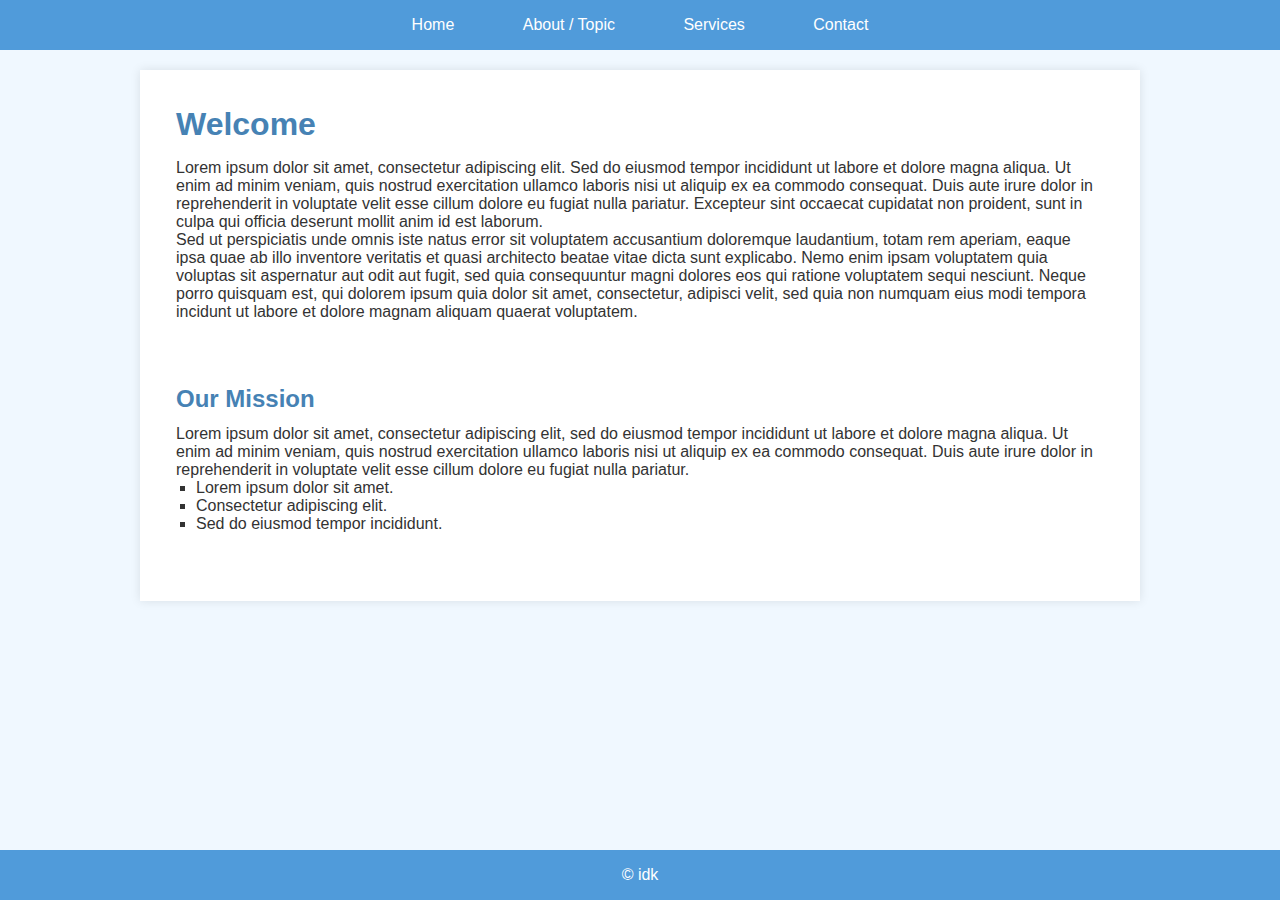
==== index.html @ 55cc7b27 "modified website" ====
<!DOCTYPE html>
<html lang="en">
<head>
    <meta charset="UTF-8">
    <meta name="viewport" content="width=device-width, initial-scale=1.0">
    <title>My Simple Homepage</title>
    <link rel="stylesheet" href="tempstyles.css">
</head>
<body>

    <header>
        <nav>
            <ul>
                <li class="link"><a href="index.html">Home</a></li>
                <li class="link"><a href="">About / Topic</a></li>
                <li class="link"><a href="">Services</a></li>
                <li class="link"><a href="">Contact</a></li>
            </ul>
        </nav>
    </header>
    
    <main class="homepage_container">
        <section class="content">
            <h1>Welcome</h1>
            <p>Lorem ipsum dolor sit amet, consectetur adipiscing elit. Sed do eiusmod tempor incididunt ut labore et dolore magna aliqua. Ut enim ad minim veniam, quis nostrud exercitation ullamco laboris nisi ut aliquip ex ea commodo consequat. Duis aute irure dolor in reprehenderit in voluptate velit esse cillum dolore eu fugiat nulla pariatur. Excepteur sint occaecat cupidatat non proident, sunt in culpa qui officia deserunt mollit anim id est laborum.</p>
            <p>Sed ut perspiciatis unde omnis iste natus error sit voluptatem accusantium doloremque laudantium, totam rem aperiam, eaque ipsa quae ab illo inventore veritatis et quasi architecto beatae vitae dicta sunt explicabo. Nemo enim ipsam voluptatem quia voluptas sit aspernatur aut odit aut fugit, sed quia consequuntur magni dolores eos qui ratione voluptatem sequi nesciunt. Neque porro quisquam est, qui dolorem ipsum quia dolor sit amet, consectetur, adipisci velit, sed quia non numquam eius modi tempora incidunt ut labore et dolore magnam aliquam quaerat voluptatem.</p>
        </section>

        <section class="content">
            <h2>Our Mission</h2>
            <p>Lorem ipsum dolor sit amet, consectetur adipiscing elit, sed do eiusmod tempor incididunt ut labore et dolore magna aliqua. Ut enim ad minim veniam, quis nostrud exercitation ullamco laboris nisi ut aliquip ex ea commodo consequat. Duis aute irure dolor in reprehenderit in voluptate velit esse cillum dolore eu fugiat nulla pariatur.</p>
            <ul>
                <li>Lorem ipsum dolor sit amet.</li>
                <li>Consectetur adipiscing elit.</li>
                <li>Sed do eiusmod tempor incididunt.</li>
            </ul>
            </section>
    </main>

    <footer>
        <p>&copy; idk</p>
    </footer>

</body>
</html>
---- tempstyles.css ----
* {
    margin: 0%;


}

body {
    font-family: sans-serif;
    margin: 0;
    padding: 0;
    background-color: #f0f8ff; /* Light blue/AliceBlue */
    color: #333; /* Dark gray text */
}

header {
    background-color: #509bda;
    color: white;
    padding: 1em 0;
}

nav ul {
    list-style: none;
    padding: 0;
    margin: 0;
    text-align: center;
}

nav ul li {
    display: inline;
    margin: 0 1em;
}

nav a {
    color: white;
    text-decoration: none;
    padding: 0.5em 1em;
    border-radius: 5px;
    transition: background-color 0.3s ease;
}

nav a:hover {
    background-color: #5f9ea0; /* CadetBlue */
}

.homepage_container {
    max-width: 960px;
    margin: 20px auto;
    padding: 20px;
    background-color: white;
    box-shadow: 0 0 10px rgba(0, 0, 0, 0.1);
}

.content {
    margin-bottom: 2em;
    padding: 1em;
}

.content h1, .content h2 {
    color: #4682b4; /* SteelBlue */
    margin-bottom: 0.5em;
}

.content ul {
    list-style-type: square;
    padding-left: 20px;
}

footer {
    background-color: #509bda;
    color: white;
    text-align: center;
    padding: 1em 0;
    position: fixed;
    bottom: 0;
    width: 100%;
}
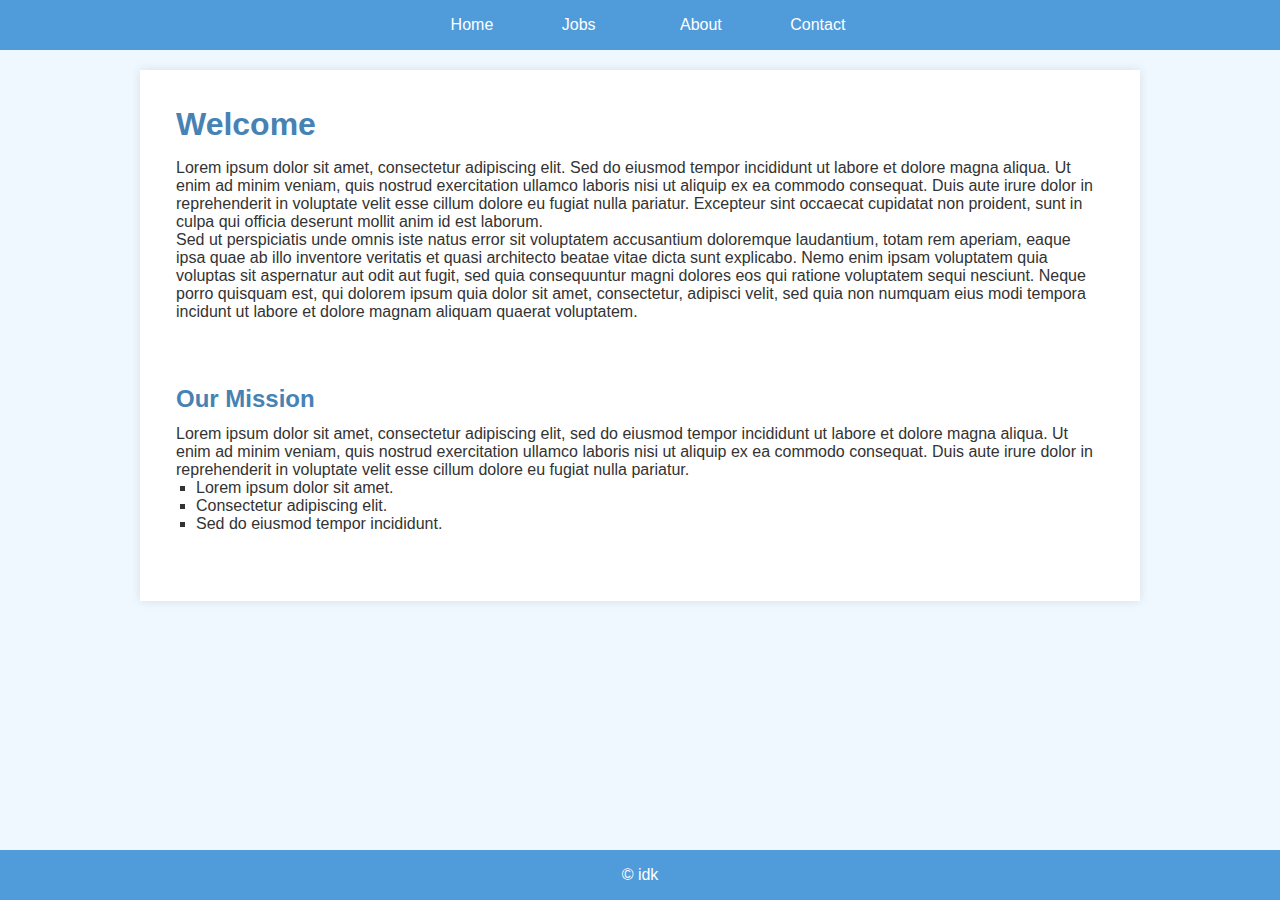
==== commit f526c26e: "Modified header" ====
--- a/index.html
+++ b/index.html
@@ -12,9 +12,9 @@
         <nav>
             <ul>
                 <li class="link"><a href="index.html">Home</a></li>
-                <li class="link"><a href="">About / Topic</a></li>
-                <li class="link"><a href="">Services</a></li>
-                <li class="link"><a href="">Contact</a></li>
+                <li class="link"><a href="jobs.html">Jobs</a></li>
+                <li class="link"><a href="about.html"></a>About</li>
+                <li class="link"><a href="contact.html"></a>Contact</li>
             </ul>
         </nav>
     </header>
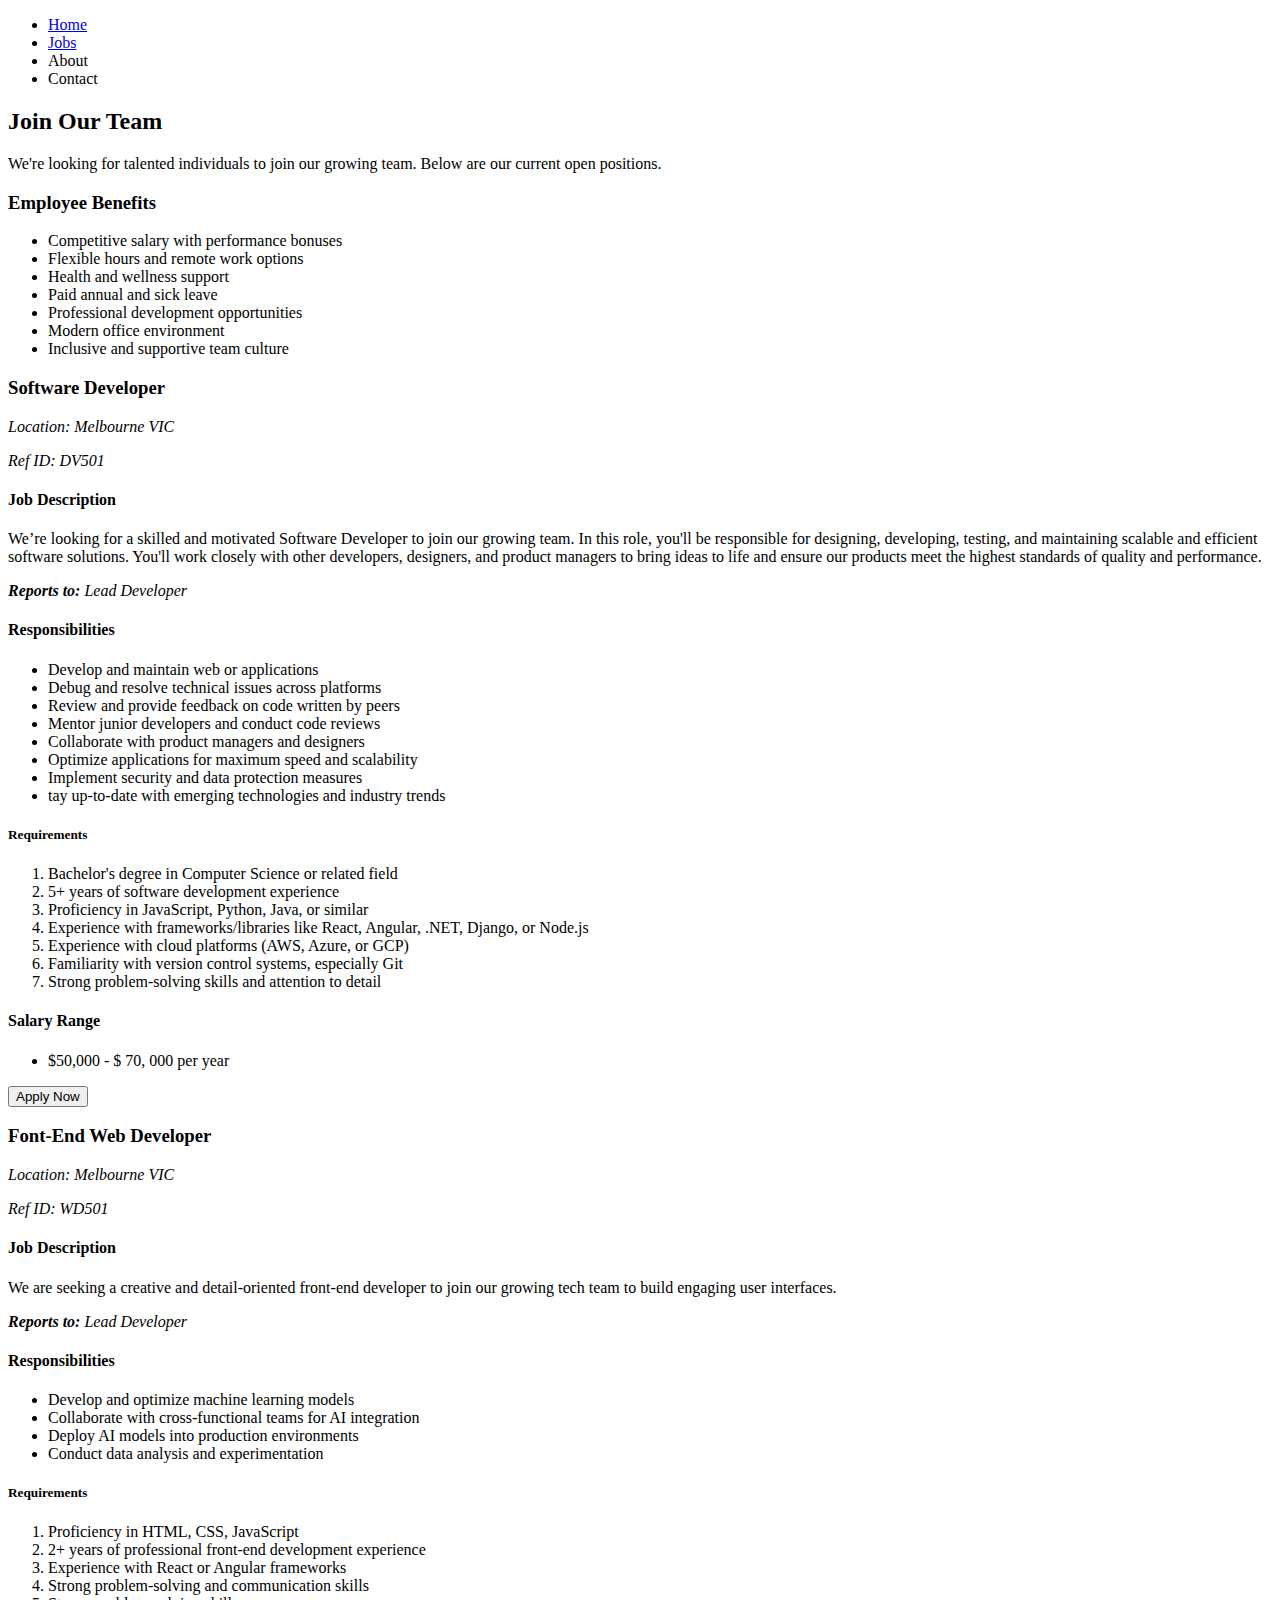
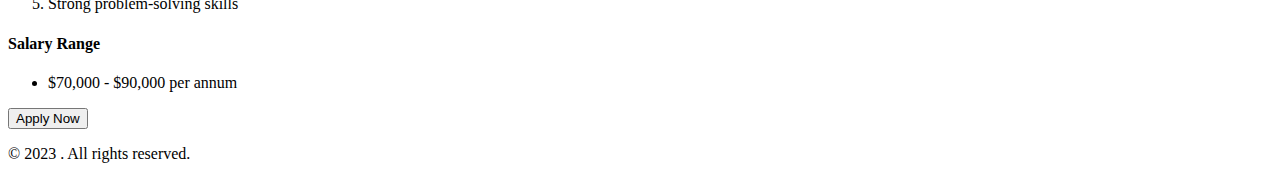
==== commit eebe80ab: "added jobs" ====
--- a/index.html
+++ b/index.html
@@ -3,12 +3,15 @@
 <head>
     <meta charset="UTF-8">
     <meta name="viewport" content="width=device-width, initial-scale=1.0">
-    <title>My Simple Homepage</title>
-    <link rel="stylesheet" href="tempstyles.css">
+    <meta name="keyword" content="jobs opportunity"> <!--need to change-->
+    <meta name="description" content="Demonstrates some basic HTML content elements and CSS"> <!--need to change-->
+    <meta name="author" content="404_found">
+    <link rel="stylesheet" href="Styles.css">
+    <title>Career Opportunity</title>
 </head>
 <body>
-
-    <header>
+    
+    <header>  <!--pd = position description-->
         <nav>
             <ul>
                 <li class="link"><a href="index.html">Home</a></li>
@@ -18,28 +21,160 @@
             </ul>
         </nav>
     </header>
-    
-    <main class="homepage_container">
-        <section class="content">
-            <h1>Welcome</h1>
-            <p>Lorem ipsum dolor sit amet, consectetur adipiscing elit. Sed do eiusmod tempor incididunt ut labore et dolore magna aliqua. Ut enim ad minim veniam, quis nostrud exercitation ullamco laboris nisi ut aliquip ex ea commodo consequat. Duis aute irure dolor in reprehenderit in voluptate velit esse cillum dolore eu fugiat nulla pariatur. Excepteur sint occaecat cupidatat non proident, sunt in culpa qui officia deserunt mollit anim id est laborum.</p>
-            <p>Sed ut perspiciatis unde omnis iste natus error sit voluptatem accusantium doloremque laudantium, totam rem aperiam, eaque ipsa quae ab illo inventore veritatis et quasi architecto beatae vitae dicta sunt explicabo. Nemo enim ipsam voluptatem quia voluptas sit aspernatur aut odit aut fugit, sed quia consequuntur magni dolores eos qui ratione voluptatem sequi nesciunt. Neque porro quisquam est, qui dolorem ipsum quia dolor sit amet, consectetur, adipisci velit, sed quia non numquam eius modi tempora incidunt ut labore et dolore magnam aliquam quaerat voluptatem.</p>
+
+    <main>
+        <section id="pd-join-title">
+            <h2 class="black-dark">Join Our Team</h2>
+            <p class="black-dark">We're looking for talented individuals to join our growing team. Below are our current open positions.</p>
         </section>
 
-        <section class="content">
-            <h2>Our Mission</h2>
-            <p>Lorem ipsum dolor sit amet, consectetur adipiscing elit, sed do eiusmod tempor incididunt ut labore et dolore magna aliqua. Ut enim ad minim veniam, quis nostrud exercitation ullamco laboris nisi ut aliquip ex ea commodo consequat. Duis aute irure dolor in reprehenderit in voluptate velit esse cillum dolore eu fugiat nulla pariatur.</p>
+
+        <aside class="benefits black-dark">
+            <h3>Employee Benefits</h3>
             <ul>
-                <li>Lorem ipsum dolor sit amet.</li>
-                <li>Consectetur adipiscing elit.</li>
-                <li>Sed do eiusmod tempor incididunt.</li>
+                <li>Competitive salary with performance bonuses</li>
+                <li>Flexible hours and remote work options</li>
+                <li>Health and wellness support</li>
+                <li>Paid annual and sick leave</li>
+                <li>Professional development opportunities</li>
+                <li>Modern office environment</li>
+                <li>Inclusive and supportive team culture</li>
             </ul>
+        </aside>
+
+
+
+
+        <!-- Job position 1 Start -->
+
+        <div id="job-position-1">
+            <section id="pd-job-1">
+                <h3 class="barbara-blue">Software Developer</h3>
+                <p class="black-light"><em>Location: Melbourne VIC</em></p>
+                <p class="black-dark ref"><em>Ref ID: DV501</em></p>
+
+                <!-- Description -->
+                <h4 class="pd-description-title black-dark">Job Description</h4>
+                <p class="black-dark">We’re looking for a skilled and motivated Software Developer to join our growing team. In this role, you'll be responsible for designing, developing, testing, and maintaining scalable and efficient software solutions. You'll work closely with other developers, designers, and product managers to bring ideas to life and ensure our products meet the highest standards of quality and performance.</p> <!--need to update this-->
+                <p class="reports-to black-dark"><em><strong>Reports to:</strong> Lead Developer</em></p>
+    
+
+
+                <!-- Responsibility -->
+                <h4 class="pd-responsibility-title black-dark">Responsibilities</h4>
+                <ul class="pd-list black-dark">
+                    <li>Develop and maintain web or applications</li>
+                    <li>Debug and resolve technical issues across platforms</li>
+                    <li>Review and provide feedback on code written by peers</li>
+                    <li >Mentor junior developers and conduct code reviews</li>
+                    <li>Collaborate with product managers and designers</li>
+                    <li>Optimize applications for maximum speed and scalability</li>
+                    <li>Implement security and data protection measures</li>
+                    <li>tay up-to-date with emerging technologies and industry trends</li>            
+                </ul>
+
+
+
+                <!-- Requirements -->
+                <h5 id="pd-requirements-title" class="black-dark">Requirements</h5>
+                <ol class="pd-list black-dark">
+                    <li >Bachelor's degree in Computer Science or related field</li>
+                    <li>5+ years of software development experience</li>
+                    <li>Proficiency in JavaScript, Python, Java, or similar</li>
+                    <li>Experience with frameworks/libraries like React, Angular, .NET, Django, or Node.js</li>
+                    <li>Experience with cloud platforms (AWS, Azure, or GCP)</li>
+                    <li>Familiarity with version control systems, especially Git</li>
+                    <li>Strong problem-solving skills and attention to detail</li>
+                </ol>
+                
+                
+                
+                <!-- Salary -->
+                <h4 class="pd-responsibility-title black-dark">Salary Range</h4>
+                <ul class="pd-list black-dark">
+                    <li>$50,000 - $ 70, 000 per year</li>
+                </ul>
+
+
+                <!-- Apply Now -->
+                 <a href="https://www.example.com" target="_blank"><button id="pd-apply-btn">Apply Now</button></a>
+                
+    
             </section>
+        </div>
+        <!-- Job position 1 end -->
+
+
+
+
+        <!-- Job position 2 Start -->
+        <div id="job-position-1">
+            <section id="pd-job-1">
+                <h3 class="barbara-blue">Font-End Web Developer</h3>
+                <p class="black-light"><em>Location: Melbourne VIC</em></p>
+                <p class="black-dark ref"><em>Ref ID: WD501</em></p>
+
+                <!-- Description -->
+                <h4 class="pd-description-title black-dark">Job Description</h4>
+                <p class="black-dark">We are seeking a creative and detail-oriented front-end developer to join our growing tech team to build engaging user interfaces.</p> <!--need to update this-->
+                <p class="reports-to black-dark"><em><strong>Reports to:</strong> Lead Developer</em></p>
+    
+
+
+                <!-- Responsibility -->
+                <h4 class="pd-responsibility-title black-dark">Responsibilities</h4>
+                <ul class="pd-list black-dark">
+                    <li>Develop and optimize machine learning models</li>
+                    <li >Collaborate with cross-functional teams for AI integration</li>
+                    <li>Deploy AI models into production environments</li>
+                    <li>Conduct data analysis and experimentation</li>
+                </ul>
+
+
+
+                <!-- Requirements -->
+                <h5 id="pd-requirements-title" class="black-dark">Requirements</h5>
+                <ol class="pd-list black-dark">
+                    <li >Proficiency in HTML, CSS, JavaScript</li>
+                    <li>2+ years of professional front-end development experience</li>
+                    <li>Experience with React or Angular frameworks</li>
+                    <li>Strong problem-solving and communication skills</li>
+                    <li>Strong problem-solving skills</li>
+                </ol>
+                
+                
+                
+                <!-- Salary -->
+                <h4 class="pd-responsibility-title black-dark">Salary Range</h4>
+                <ul class="pd-list black-dark">
+                    <li>$70,000 - $90,000 per annum</li>
+                </ul>
+
+
+                <!-- Apply Now -->
+                 <a href="https://www.example.com" target="_blank"><button id="pd-apply-btn">Apply Now</button></a>
+                
+    
+            </section>
+        </div>
+        <!-- Job position 2 end -->
+
+
+
+
+        <!-- Aside -->
+        
+
+
     </main>
 
+
+
+
     <footer>
-        <p>&copy; idk</p>
+        <div class="pd-footer">
+            <p>&copy; 2023 . All rights reserved.</p>
+        </div>
     </footer>
-
 </body>
-</html>+</html>
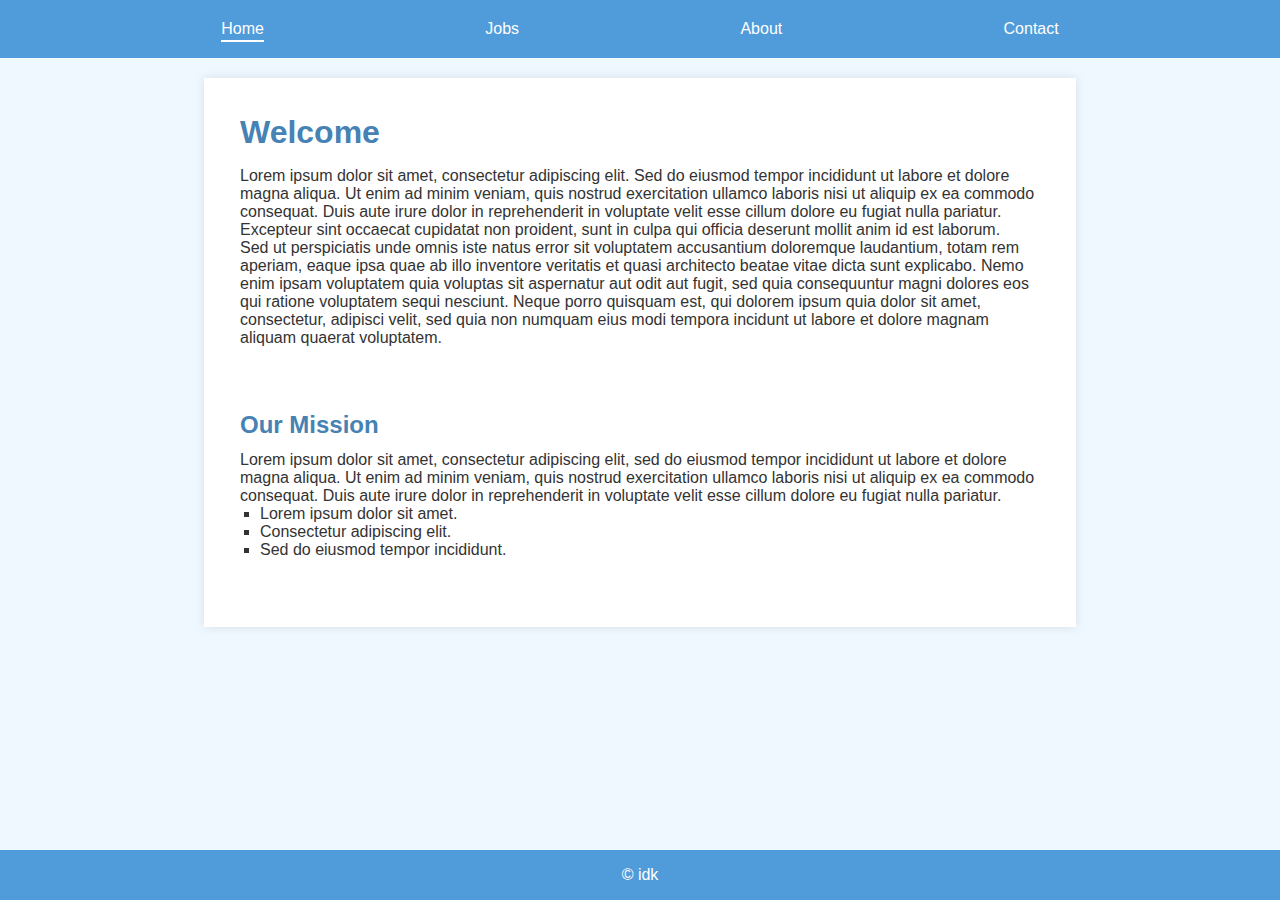
==== commit 6df97a86: "Finalised the header for the home page" ====
--- a/index.html
+++ b/index.html
@@ -3,178 +3,43 @@
 <head>
     <meta charset="UTF-8">
     <meta name="viewport" content="width=device-width, initial-scale=1.0">
-    <meta name="keyword" content="jobs opportunity"> <!--need to change-->
-    <meta name="description" content="Demonstrates some basic HTML content elements and CSS"> <!--need to change-->
-    <meta name="author" content="404_found">
-    <link rel="stylesheet" href="Styles.css">
-    <title>Career Opportunity</title>
+    <title>My Simple Homepage</title>
+    <link rel="stylesheet" href="styles.css">
 </head>
 <body>
-    
-    <header>  <!--pd = position description-->
+
+    <header>
         <nav>
             <ul>
-                <li class="link"><a href="index.html">Home</a></li>
+                <li class="link active"><a href="index.html">Home</a></li>
                 <li class="link"><a href="jobs.html">Jobs</a></li>
                 <li class="link"><a href="about.html"></a>About</li>
                 <li class="link"><a href="contact.html"></a>Contact</li>
             </ul>
         </nav>
     </header>
-
-    <main>
-        <section id="pd-join-title">
-            <h2 class="black-dark">Join Our Team</h2>
-            <p class="black-dark">We're looking for talented individuals to join our growing team. Below are our current open positions.</p>
+    
+    <main class="homepage_container">
+        <section class="content">
+            <h1>Welcome</h1>
+            <p>Lorem ipsum dolor sit amet, consectetur adipiscing elit. Sed do eiusmod tempor incididunt ut labore et dolore magna aliqua. Ut enim ad minim veniam, quis nostrud exercitation ullamco laboris nisi ut aliquip ex ea commodo consequat. Duis aute irure dolor in reprehenderit in voluptate velit esse cillum dolore eu fugiat nulla pariatur. Excepteur sint occaecat cupidatat non proident, sunt in culpa qui officia deserunt mollit anim id est laborum.</p>
+            <p>Sed ut perspiciatis unde omnis iste natus error sit voluptatem accusantium doloremque laudantium, totam rem aperiam, eaque ipsa quae ab illo inventore veritatis et quasi architecto beatae vitae dicta sunt explicabo. Nemo enim ipsam voluptatem quia voluptas sit aspernatur aut odit aut fugit, sed quia consequuntur magni dolores eos qui ratione voluptatem sequi nesciunt. Neque porro quisquam est, qui dolorem ipsum quia dolor sit amet, consectetur, adipisci velit, sed quia non numquam eius modi tempora incidunt ut labore et dolore magnam aliquam quaerat voluptatem.</p>
         </section>
 
-
-        <aside class="benefits black-dark">
-            <h3>Employee Benefits</h3>
+        <section class="content">
+            <h2>Our Mission</h2>
+            <p>Lorem ipsum dolor sit amet, consectetur adipiscing elit, sed do eiusmod tempor incididunt ut labore et dolore magna aliqua. Ut enim ad minim veniam, quis nostrud exercitation ullamco laboris nisi ut aliquip ex ea commodo consequat. Duis aute irure dolor in reprehenderit in voluptate velit esse cillum dolore eu fugiat nulla pariatur.</p>
             <ul>
-                <li>Competitive salary with performance bonuses</li>
-                <li>Flexible hours and remote work options</li>
-                <li>Health and wellness support</li>
-                <li>Paid annual and sick leave</li>
-                <li>Professional development opportunities</li>
-                <li>Modern office environment</li>
-                <li>Inclusive and supportive team culture</li>
+                <li>Lorem ipsum dolor sit amet.</li>
+                <li>Consectetur adipiscing elit.</li>
+                <li>Sed do eiusmod tempor incididunt.</li>
             </ul>
-        </aside>
-
-
-
-
-        <!-- Job position 1 Start -->
-
-        <div id="job-position-1">
-            <section id="pd-job-1">
-                <h3 class="barbara-blue">Software Developer</h3>
-                <p class="black-light"><em>Location: Melbourne VIC</em></p>
-                <p class="black-dark ref"><em>Ref ID: DV501</em></p>
-
-                <!-- Description -->
-                <h4 class="pd-description-title black-dark">Job Description</h4>
-                <p class="black-dark">We’re looking for a skilled and motivated Software Developer to join our growing team. In this role, you'll be responsible for designing, developing, testing, and maintaining scalable and efficient software solutions. You'll work closely with other developers, designers, and product managers to bring ideas to life and ensure our products meet the highest standards of quality and performance.</p> <!--need to update this-->
-                <p class="reports-to black-dark"><em><strong>Reports to:</strong> Lead Developer</em></p>
-    
-
-
-                <!-- Responsibility -->
-                <h4 class="pd-responsibility-title black-dark">Responsibilities</h4>
-                <ul class="pd-list black-dark">
-                    <li>Develop and maintain web or applications</li>
-                    <li>Debug and resolve technical issues across platforms</li>
-                    <li>Review and provide feedback on code written by peers</li>
-                    <li >Mentor junior developers and conduct code reviews</li>
-                    <li>Collaborate with product managers and designers</li>
-                    <li>Optimize applications for maximum speed and scalability</li>
-                    <li>Implement security and data protection measures</li>
-                    <li>tay up-to-date with emerging technologies and industry trends</li>            
-                </ul>
-
-
-
-                <!-- Requirements -->
-                <h5 id="pd-requirements-title" class="black-dark">Requirements</h5>
-                <ol class="pd-list black-dark">
-                    <li >Bachelor's degree in Computer Science or related field</li>
-                    <li>5+ years of software development experience</li>
-                    <li>Proficiency in JavaScript, Python, Java, or similar</li>
-                    <li>Experience with frameworks/libraries like React, Angular, .NET, Django, or Node.js</li>
-                    <li>Experience with cloud platforms (AWS, Azure, or GCP)</li>
-                    <li>Familiarity with version control systems, especially Git</li>
-                    <li>Strong problem-solving skills and attention to detail</li>
-                </ol>
-                
-                
-                
-                <!-- Salary -->
-                <h4 class="pd-responsibility-title black-dark">Salary Range</h4>
-                <ul class="pd-list black-dark">
-                    <li>$50,000 - $ 70, 000 per year</li>
-                </ul>
-
-
-                <!-- Apply Now -->
-                 <a href="https://www.example.com" target="_blank"><button id="pd-apply-btn">Apply Now</button></a>
-                
-    
             </section>
-        </div>
-        <!-- Job position 1 end -->
-
-
-
-
-        <!-- Job position 2 Start -->
-        <div id="job-position-1">
-            <section id="pd-job-1">
-                <h3 class="barbara-blue">Font-End Web Developer</h3>
-                <p class="black-light"><em>Location: Melbourne VIC</em></p>
-                <p class="black-dark ref"><em>Ref ID: WD501</em></p>
-
-                <!-- Description -->
-                <h4 class="pd-description-title black-dark">Job Description</h4>
-                <p class="black-dark">We are seeking a creative and detail-oriented front-end developer to join our growing tech team to build engaging user interfaces.</p> <!--need to update this-->
-                <p class="reports-to black-dark"><em><strong>Reports to:</strong> Lead Developer</em></p>
-    
-
-
-                <!-- Responsibility -->
-                <h4 class="pd-responsibility-title black-dark">Responsibilities</h4>
-                <ul class="pd-list black-dark">
-                    <li>Develop and optimize machine learning models</li>
-                    <li >Collaborate with cross-functional teams for AI integration</li>
-                    <li>Deploy AI models into production environments</li>
-                    <li>Conduct data analysis and experimentation</li>
-                </ul>
-
-
-
-                <!-- Requirements -->
-                <h5 id="pd-requirements-title" class="black-dark">Requirements</h5>
-                <ol class="pd-list black-dark">
-                    <li >Proficiency in HTML, CSS, JavaScript</li>
-                    <li>2+ years of professional front-end development experience</li>
-                    <li>Experience with React or Angular frameworks</li>
-                    <li>Strong problem-solving and communication skills</li>
-                    <li>Strong problem-solving skills</li>
-                </ol>
-                
-                
-                
-                <!-- Salary -->
-                <h4 class="pd-responsibility-title black-dark">Salary Range</h4>
-                <ul class="pd-list black-dark">
-                    <li>$70,000 - $90,000 per annum</li>
-                </ul>
-
-
-                <!-- Apply Now -->
-                 <a href="https://www.example.com" target="_blank"><button id="pd-apply-btn">Apply Now</button></a>
-                
-    
-            </section>
-        </div>
-        <!-- Job position 2 end -->
-
-
-
-
-        <!-- Aside -->
-        
-
-
     </main>
 
+    <footer>
+        <p>&copy; idk</p>
+    </footer>
 
-
-
-    <footer>
-        <div class="pd-footer">
-            <p>&copy; 2023 . All rights reserved.</p>
-        </div>
-    </footer>
 </body>
-</html>
+</html>--- a/styles.css
+++ b/styles.css
@@ -0,0 +1,119 @@
+* {
+    margin: 0%;
+
+
+}
+
+body {
+    font-family: sans-serif;
+    margin: 0;
+    padding: 0;
+    background-color: #f0f8ff; /* Light blue/AliceBlue */
+    color: #333; /* Dark gray text */
+    
+}
+
+header {
+    background-color: #509bda;
+    color: white;
+    padding: 1em 0;
+}
+
+nav {
+    background-color: #509bda;
+}
+
+
+nav ul {
+    display: flex;
+    align-items: center;
+    justify-content: space-evenly;
+    padding-left: 0;
+
+}
+
+nav a {
+    text-decoration: none;
+    color: white;
+}
+
+.link {
+    position: relative;
+    list-style: none;
+    padding: 4px 0;
+}
+
+/* .link:hover .dropdown-content {
+    display: block;
+} */
+
+.link::after,
+.link::before {
+    content: "";
+    position: absolute;
+    width: 0;
+    height: 2px;
+    background-color: white;
+    transition: all 0.6s ease-in-out;
+}
+
+.link::after {
+    top: 0;
+    right: 0;
+    transform-origin: right;
+}
+
+.link::before {
+    left: 0;
+    bottom: 0;
+    transform-origin: left;
+}
+
+.link:hover::after,
+.link:hover::before {
+    width: 100%;
+}
+
+.link.active::before {
+    width: 100%;
+}
+
+.link.active::after {
+    width: 0; /* Or whatever the initial width is when not hovered */
+}
+
+
+
+.homepage_container {
+    max-width: 65%;
+    margin: 20px auto;
+    padding: 20px;
+    background-color: white;
+    box-shadow: 0 0 10px rgba(0, 0, 0, 0.1);
+}
+
+.content {
+    margin-bottom: 2em;
+    padding: 1em;
+}
+
+.content h1, .content h2 {
+    color: #4682b4; /* SteelBlue */
+    margin-bottom: 0.5em;
+}
+
+.content ul {
+    list-style-type: square;
+    padding-left: 20px;
+}
+
+footer {
+    background-color: #509bda;
+    color: white;
+    text-align: center;
+    padding: 1em 0;
+    position: fixed;
+    bottom: 0;
+    width: 100%;
+}
+
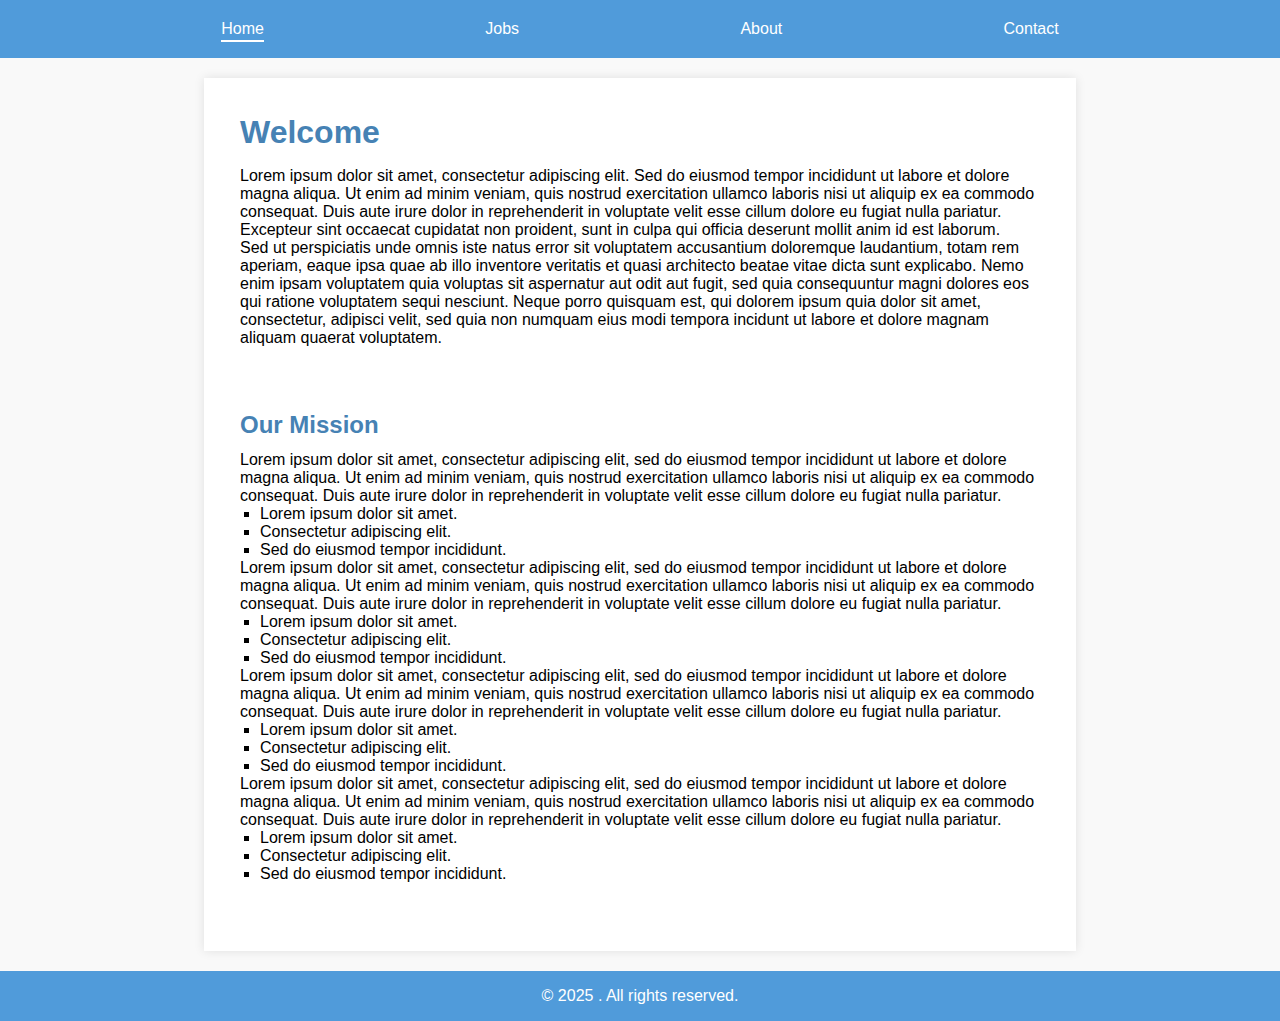
==== commit f8ceeb41: "Added stuff" ====
--- a/index.html
+++ b/index.html
@@ -17,7 +17,8 @@
                 <li class="link"><a href="contact.html"></a>Contact</li>
             </ul>
         </nav>
-    </header>
+    </header> 
+    
     
     <main class="homepage_container">
         <section class="content">
@@ -34,12 +35,36 @@
                 <li>Consectetur adipiscing elit.</li>
                 <li>Sed do eiusmod tempor incididunt.</li>
             </ul>
+            <p>Lorem ipsum dolor sit amet, consectetur adipiscing elit, sed do eiusmod tempor incididunt ut labore et dolore magna aliqua. Ut enim ad minim veniam, quis nostrud exercitation ullamco laboris nisi ut aliquip ex ea commodo consequat. Duis aute irure dolor in reprehenderit in voluptate velit esse cillum dolore eu fugiat nulla pariatur.</p>
+            <ul>
+                <li>Lorem ipsum dolor sit amet.</li>
+                <li>Consectetur adipiscing elit.</li>
+                <li>Sed do eiusmod tempor incididunt.</li>
+            </ul>
+            <p>Lorem ipsum dolor sit amet, consectetur adipiscing elit, sed do eiusmod tempor incididunt ut labore et dolore magna aliqua. Ut enim ad minim veniam, quis nostrud exercitation ullamco laboris nisi ut aliquip ex ea commodo consequat. Duis aute irure dolor in reprehenderit in voluptate velit esse cillum dolore eu fugiat nulla pariatur.</p>
+            <ul>
+                <li>Lorem ipsum dolor sit amet.</li>
+                <li>Consectetur adipiscing elit.</li>
+                <li>Sed do eiusmod tempor incididunt.</li>
+            </ul>
+            <p>Lorem ipsum dolor sit amet, consectetur adipiscing elit, sed do eiusmod tempor incididunt ut labore et dolore magna aliqua. Ut enim ad minim veniam, quis nostrud exercitation ullamco laboris nisi ut aliquip ex ea commodo consequat. Duis aute irure dolor in reprehenderit in voluptate velit esse cillum dolore eu fugiat nulla pariatur.</p>
+            <ul>
+                <li>Lorem ipsum dolor sit amet.</li>
+                <li>Consectetur adipiscing elit.</li>
+                <li>Sed do eiusmod tempor incididunt.</li>
+            </ul>
             </section>
+            
+
+            
     </main>
 
     <footer>
-        <p>&copy; idk</p>
+        <div class="pd-footer">
+            <p>&copy; 2025 . All rights reserved.</p>
+        </div>
     </footer>
+
 
 </body>
 </html>--- a/styles.css
+++ b/styles.css
@@ -1,18 +1,36 @@
-* {
-    margin: 0%;
-
-
-}
-
-body {
-    font-family: sans-serif;
+*{
     margin: 0;
-    padding: 0;
-    background-color: #f0f8ff; /* Light blue/AliceBlue */
-    color: #333; /* Dark gray text */
+    font-family: Arial, Helvetica, sans-serif;
+}
+
+
+body{
+    background-color: #f9f9f9;
+    margin: 0;
+    padding: 0px;
+}
+main{
+    max-width:1200px;
+    margin: auto;
     
 }
 
+
+/* Colors Start */
+.barbara-blue{
+    color: #2980b9;
+}
+.black-dark{
+    color: #2c3e50;
+}
+.black-light{
+    color: #7f8c8d;
+}
+/* Colors End */
+
+
+
+/* Navigation Bar Start*/
 header {
     background-color: #509bda;
     color: white;
@@ -84,6 +102,10 @@
 
 
 
+/* Navigation Bar End */
+
+
+/* Home Page Begins */
 .homepage_container {
     max-width: 65%;
     margin: 20px auto;
@@ -106,14 +128,137 @@
     list-style-type: square;
     padding-left: 20px;
 }
-
-footer {
-    background-color: #509bda;
-    color: white;
+/* Home Page Ends */
+
+
+#pd-opportunity-title{
     text-align: center;
+    color: white;
+    background-color: #509bda;
+    padding: 1em;
+    font-size: 2em;
+}
+#pd-join-title{
+    text-align: center;
+}
+#pd-join-title h2{
+    padding: 1.5em 0em;
+    font-size: 2em;
+}
+#pd-join-title p{
+    margin-bottom: 3em;
+}
+
+
+
+/* Styles for First Job */
+#job-position-1{
+    max-width: 65%;
+    background-color: white;
+    padding: 2em;
+    border-radius: 7px;
+    box-shadow: 0 2px 5px rgba(0,0,0,0.1);
+    margin-bottom: 1.5em;
+}
+
+
+#pd-job-1 h3{
+    font-size: 1.8em;
+}
+.ref{
+    margin: .5rem 0 1em 0;
+}
+.pd-description-title{
+    margin: 1.5em 0 .5em 0;
+    font-size: 1.3em;
+}
+
+
+
+/* responsibility Start */
+.pd-responsibility-title{
+    margin: 1.5em 0 .5em 0;
+    font-size: 1.3em;
+}
+.reports-to{
+    margin: 1em 0 0 0;
+}
+.pd-list li{
+    margin: 1em;
+}
+/* responsibility End */
+
+
+/* Requirement Start */
+#pd-requirements-title{
+    margin-top: 2em;
+    font-size: 1.3em;
+}
+/* Requirement End */
+
+
+/* Salary Range Start */
+.pd-salary{
+    font-size: 1.3em;
+    font-weight: bold;
+}
+/* Salary Range End */
+
+
+
+/* Apply btn start */
+#pd-apply-btn{
+    font-size: larger;
+    color: white;
+    background-color: #34495e;
+    border: 3px solid #34495e;
+    padding: .6em 2em;
+    font-weight: bold;
+    border-radius: 9px;
+    margin: .5em 0;
+}
+
+#pd-apply-btn:hover{
+    background-color: white;
+    color: #34495e;
+    border: 3px solid #34495e;
+    transform: scale(1.1);
+    transition: .3s;
+    
+}
+
+
+/* Apply btn end */
+
+
+
+/* aside */
+.benefits{
+    float: right;
+    width: 25%;
+    border: 1px solid salmon;
+    background-color: #e8f4fc;
+    padding: 1.5em 0 1.5em 1.5em;
+    border: 2px solid #c9d6df;
+    border-radius: 8px;
+    position: sticky;
+    top: 1rem;
+}
+.benefits h3{
+    margin: 0 0 .5em 0;
+}
+.benefits ul li{
+    margin-bottom: .5em;
+}
+
+/* Footer Start  */
+.pd-footer{
+    /* max-width:1200px; */
+    background-color: #509bda;
     padding: 1em 0;
-    position: fixed;
-    bottom: 0;
-    width: 100%;
-}
-
+    margin: auto;
+    text-align: center;
+    color: white;
+}
+
+/* Footer End  */
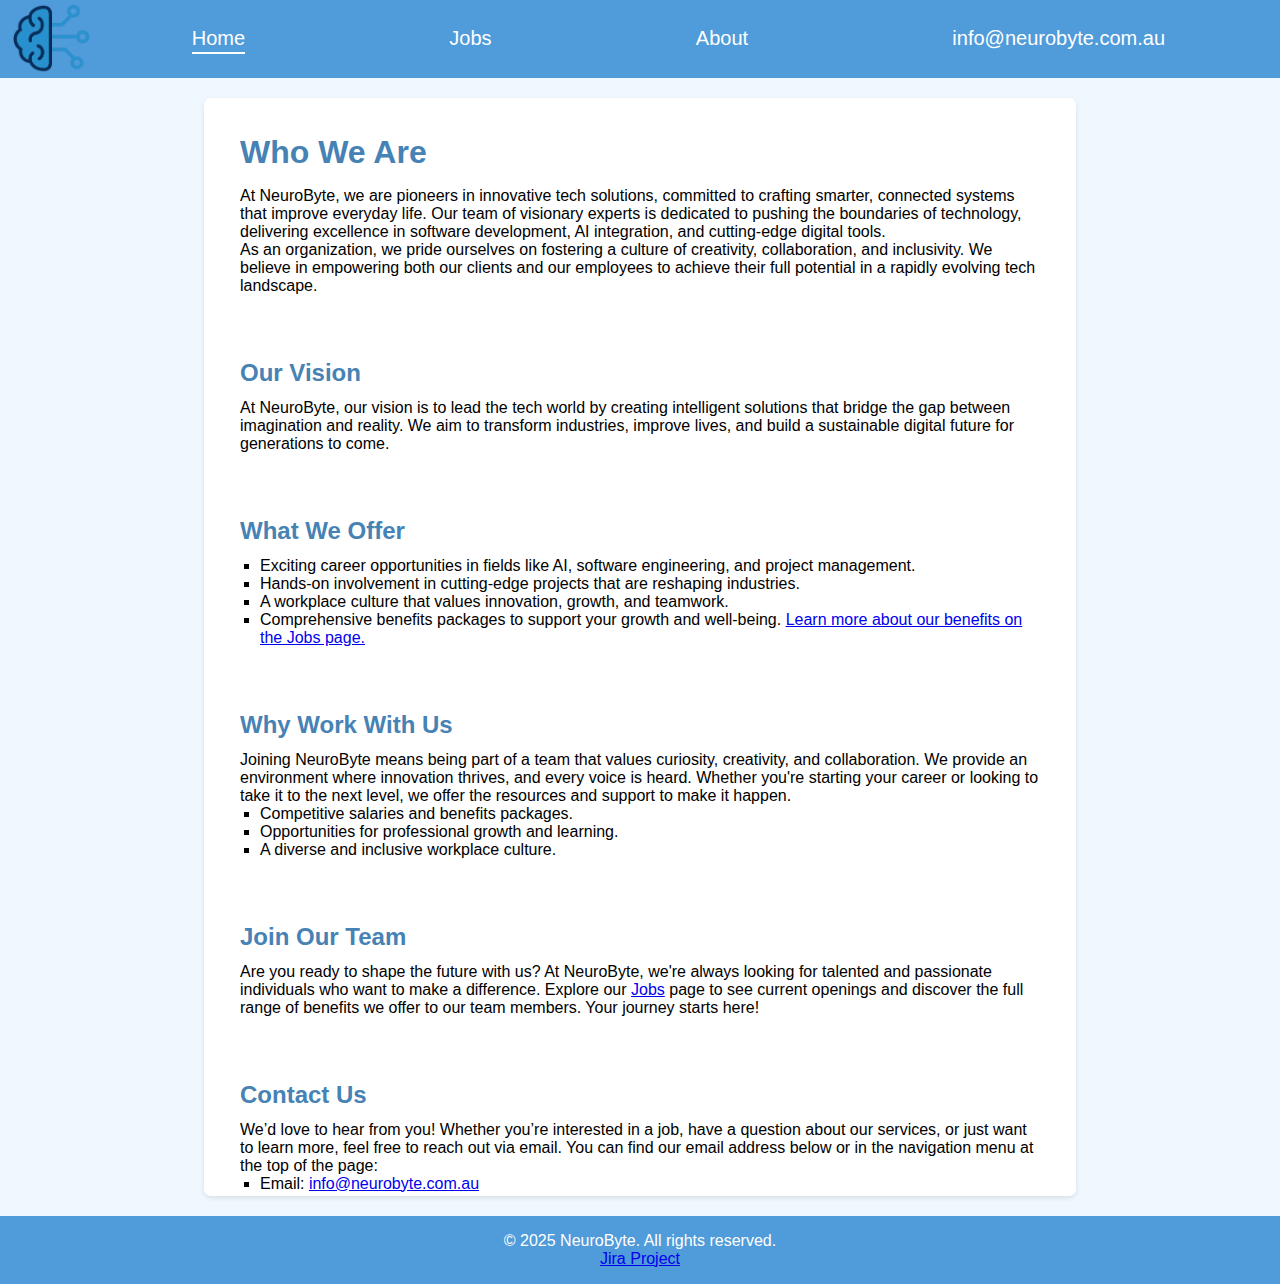
==== commit 674afc60: "Finalised the index page" ====
--- a/index.html
+++ b/index.html
@@ -3,68 +3,85 @@
 <head>
     <meta charset="UTF-8">
     <meta name="viewport" content="width=device-width, initial-scale=1.0">
-    <title>My Simple Homepage</title>
+    <title>NeuroByte</title>
     <link rel="stylesheet" href="styles.css">
 </head>
 <body>
-
     <header>
         <nav>
+            <img src="logo2.png" alt="NeuroByte Logo" class="logo">
             <ul>
                 <li class="link active"><a href="index.html">Home</a></li>
                 <li class="link"><a href="jobs.html">Jobs</a></li>
-                <li class="link"><a href="about.html"></a>About</li>
-                <li class="link"><a href="contact.html"></a>Contact</li>
+                <li class="link"><a href="about.html">About</a></li>
+                <li class="link">
+                    <a href="mailto:info@neurobyte.com.au">info@neurobyte.com.au</a>
+                </li>
             </ul>
         </nav>
     </header> 
-    
-    
+
     <main class="homepage_container">
+        <!-- Who We Are Section -->
         <section class="content">
-            <h1>Welcome</h1>
-            <p>Lorem ipsum dolor sit amet, consectetur adipiscing elit. Sed do eiusmod tempor incididunt ut labore et dolore magna aliqua. Ut enim ad minim veniam, quis nostrud exercitation ullamco laboris nisi ut aliquip ex ea commodo consequat. Duis aute irure dolor in reprehenderit in voluptate velit esse cillum dolore eu fugiat nulla pariatur. Excepteur sint occaecat cupidatat non proident, sunt in culpa qui officia deserunt mollit anim id est laborum.</p>
-            <p>Sed ut perspiciatis unde omnis iste natus error sit voluptatem accusantium doloremque laudantium, totam rem aperiam, eaque ipsa quae ab illo inventore veritatis et quasi architecto beatae vitae dicta sunt explicabo. Nemo enim ipsam voluptatem quia voluptas sit aspernatur aut odit aut fugit, sed quia consequuntur magni dolores eos qui ratione voluptatem sequi nesciunt. Neque porro quisquam est, qui dolorem ipsum quia dolor sit amet, consectetur, adipisci velit, sed quia non numquam eius modi tempora incidunt ut labore et dolore magnam aliquam quaerat voluptatem.</p>
+            <h1>Who We Are</h1>
+            <p>At NeuroByte, we are pioneers in innovative tech solutions, committed to crafting smarter, connected systems that improve everyday life. Our team of visionary experts is dedicated to pushing the boundaries of technology, delivering excellence in software development, AI integration, and cutting-edge digital tools.</p>
+            <p>As an organization, we pride ourselves on fostering a culture of creativity, collaboration, and inclusivity. We believe in empowering both our clients and our employees to achieve their full potential in a rapidly evolving tech landscape.</p>
         </section>
 
+        <!-- Our Vision Section -->
         <section class="content">
-            <h2>Our Mission</h2>
-            <p>Lorem ipsum dolor sit amet, consectetur adipiscing elit, sed do eiusmod tempor incididunt ut labore et dolore magna aliqua. Ut enim ad minim veniam, quis nostrud exercitation ullamco laboris nisi ut aliquip ex ea commodo consequat. Duis aute irure dolor in reprehenderit in voluptate velit esse cillum dolore eu fugiat nulla pariatur.</p>
+            <h2>Our Vision</h2>
+            <p>At NeuroByte, our vision is to lead the tech world by creating intelligent solutions that bridge the gap between imagination and reality. We aim to transform industries, improve lives, and build a sustainable digital future for generations to come.</p>
+        </section>
+
+    <!-- What We Offer Section -->
+    <section class="content">
+        <h2>What We Offer</h2>
+        <ul>
+            <li>Exciting career opportunities in fields like AI, software engineering, and project management.</li>
+            <li>Hands-on involvement in cutting-edge projects that are reshaping industries.</li>
+            <li>A workplace culture that values innovation, growth, and teamwork.</li>
+            <li>Comprehensive benefits packages to support your growth and well-being. 
+                <a href="jobs.html">Learn more about our benefits on the Jobs page.</a>
+            </li>
+        </ul>
+    </section>
+
+
+
+        <!-- Why Work With Us Section -->
+        <section class="content">
+            <h2>Why Work With Us</h2>
+            <p>Joining NeuroByte means being part of a team that values curiosity, creativity, and collaboration. We provide an environment where innovation thrives, and every voice is heard. Whether you're starting your career or looking to take it to the next level, we offer the resources and support to make it happen.</p>
             <ul>
-                <li>Lorem ipsum dolor sit amet.</li>
-                <li>Consectetur adipiscing elit.</li>
-                <li>Sed do eiusmod tempor incididunt.</li>
+                <li>Competitive salaries and benefits packages.</li>
+                <li>Opportunities for professional growth and learning.</li>
+                <li>A diverse and inclusive workplace culture.</li>
             </ul>
-            <p>Lorem ipsum dolor sit amet, consectetur adipiscing elit, sed do eiusmod tempor incididunt ut labore et dolore magna aliqua. Ut enim ad minim veniam, quis nostrud exercitation ullamco laboris nisi ut aliquip ex ea commodo consequat. Duis aute irure dolor in reprehenderit in voluptate velit esse cillum dolore eu fugiat nulla pariatur.</p>
-            <ul>
-                <li>Lorem ipsum dolor sit amet.</li>
-                <li>Consectetur adipiscing elit.</li>
-                <li>Sed do eiusmod tempor incididunt.</li>
-            </ul>
-            <p>Lorem ipsum dolor sit amet, consectetur adipiscing elit, sed do eiusmod tempor incididunt ut labore et dolore magna aliqua. Ut enim ad minim veniam, quis nostrud exercitation ullamco laboris nisi ut aliquip ex ea commodo consequat. Duis aute irure dolor in reprehenderit in voluptate velit esse cillum dolore eu fugiat nulla pariatur.</p>
-            <ul>
-                <li>Lorem ipsum dolor sit amet.</li>
-                <li>Consectetur adipiscing elit.</li>
-                <li>Sed do eiusmod tempor incididunt.</li>
-            </ul>
-            <p>Lorem ipsum dolor sit amet, consectetur adipiscing elit, sed do eiusmod tempor incididunt ut labore et dolore magna aliqua. Ut enim ad minim veniam, quis nostrud exercitation ullamco laboris nisi ut aliquip ex ea commodo consequat. Duis aute irure dolor in reprehenderit in voluptate velit esse cillum dolore eu fugiat nulla pariatur.</p>
-            <ul>
-                <li>Lorem ipsum dolor sit amet.</li>
-                <li>Consectetur adipiscing elit.</li>
-                <li>Sed do eiusmod tempor incididunt.</li>
-            </ul>
-            </section>
-            
+        </section>
 
-            
+    <!-- Join Our Team Section -->
+    <section class="content">
+        <h2>Join Our Team</h2>
+        <p>Are you ready to shape the future with us? At NeuroByte, we're always looking for talented and passionate individuals who want to make a difference. Explore our <a href="jobs.html">Jobs</a> page to see current openings and discover the full range of benefits we offer to our team members. Your journey starts here!</p>
+    </section>
+
+    <!-- Contact Us Section -->
+    <section class="content">
+        <h2>Contact Us</h2>
+        <p>We’d love to hear from you! Whether you’re interested in a job, have a question about our services, or just want to learn more, feel free to reach out via email. You can find our email address below or in the navigation menu at the top of the page:</p>
+        <ul>
+            <li>Email: <a href="mailto:info@neurobyte.com.au">info@neurobyte.com.au</a></li>
+        </ul>
+    </section>
     </main>
 
     <footer>
         <div class="pd-footer">
-            <p>&copy; 2025 . All rights reserved.</p>
+            <p>&copy; 2025 NeuroByte. All rights reserved.</p>
+            <a href="https://sabbirahmed1.atlassian.net/jira/software/projects/PROJ/boards/34/timeline" target="_blank">Jira Project</a>
         </div>
     </footer>
-
-
 </body>
 </html>--- a/styles.css
+++ b/styles.css
@@ -10,23 +10,13 @@
     padding: 0px;
 }
 main{
-    max-width:1200px;
+    max-width:1280px;
     margin: auto;
     
 }
 
 
-/* Colors Start */
-.barbara-blue{
-    color: #2980b9;
-}
-.black-dark{
-    color: #2c3e50;
-}
-.black-light{
-    color: #7f8c8d;
-}
-/* Colors End */
+
 
 
 
@@ -34,36 +24,49 @@
 header {
     background-color: #509bda;
     color: white;
-    padding: 1em 0;
+    padding: 0.1% 0;
+    font-size: 20px;
 }
 
 nav {
-    background-color: #509bda;
-}
-
+    /* background-color: #509bda; */
+    display: flex;
+    align-items: center;
+    padding: 0 1%;
+}
 
 nav ul {
     display: flex;
     align-items: center;
-    justify-content: space-evenly;
     padding-left: 0;
-
-}
+    list-style: none;
+    margin: 0; /* Remove the auto margin */
+    width: 100%; /* Take up the remaining width */
+    justify-content: space-around; /* Distribute space evenly around items */
+}
+
+/* nav ul li {
+    margin: 0;
+} */
 
 nav a {
     text-decoration: none;
     color: white;
+    display: block;
+    padding: 4px 0px;
 }
 
 .link {
     position: relative;
     list-style: none;
-    padding: 4px 0;
-}
-
-/* .link:hover .dropdown-content {
-    display: block;
-} */
+    padding: 0px 0;
+}
+
+.logo {
+    width: auto;
+    height: auto;
+    max-height: 75px;
+}
 
 .link::after,
 .link::before {
@@ -73,6 +76,7 @@
     height: 2px;
     background-color: white;
     transition: all 0.6s ease-in-out;
+
 }
 
 .link::after {
@@ -112,6 +116,9 @@
     padding: 20px;
     background-color: white;
     box-shadow: 0 0 10px rgba(0, 0, 0, 0.1);
+    height: 1058px;
+    border-radius: 7px;
+    box-shadow: 0 2px 5px rgba(0,0,0,0.1);
 }
 
 .content {
@@ -129,6 +136,25 @@
     padding-left: 20px;
 }
 /* Home Page Ends */
+
+
+/* -----------------------------Job Style Start-------------------------- */
+
+/* Colors Start */
+.barbara-blue{
+    color: #2980b9;
+}
+.black-dark{
+    color: #2c3e50;
+}
+.black-light{
+    color: #7f8c8d;
+}
+/* Colors End */
+
+.logo-resize{
+    width: 100px;
+}
 
 
 #pd-opportunity-title{
@@ -138,21 +164,21 @@
     padding: 1em;
     font-size: 2em;
 }
-#pd-join-title{
+.pd-join-title{
     text-align: center;
 }
-#pd-join-title h2{
+.pd-join-title h2{
     padding: 1.5em 0em;
     font-size: 2em;
 }
-#pd-join-title p{
+.pd-join-title p{
     margin-bottom: 3em;
 }
 
 
 
 /* Styles for First Job */
-#job-position-1{
+.job-position-1{
     max-width: 65%;
     background-color: white;
     padding: 2em;
@@ -162,7 +188,7 @@
 }
 
 
-#pd-job-1 h3{
+.pd-job-1 h3{
     font-size: 1.8em;
 }
 .ref{
@@ -171,6 +197,7 @@
 .pd-description-title{
     margin: 1.5em 0 .5em 0;
     font-size: 1.3em;
+    border-bottom: 2px solid rgba(44, 62, 80, 40%);
 }
 
 
@@ -179,10 +206,14 @@
 .pd-responsibility-title{
     margin: 1.5em 0 .5em 0;
     font-size: 1.3em;
+    
 }
 .reports-to{
     margin: 1em 0 0 0;
 }
+.pd-list{
+    margin-bottom: 1.5em;
+}
 .pd-list li{
     margin: 1em;
 }
@@ -190,7 +221,7 @@
 
 
 /* Requirement Start */
-#pd-requirements-title{
+.pd-requirements-title{
     margin-top: 2em;
     font-size: 1.3em;
 }
@@ -201,13 +232,15 @@
 .pd-salary{
     font-size: 1.3em;
     font-weight: bold;
+    margin-bottom: .5em;
 }
 /* Salary Range End */
 
 
 
 /* Apply btn start */
-#pd-apply-btn{
+.pd-apply-btn{
+    text-decoration: none;
     font-size: larger;
     color: white;
     background-color: #34495e;
@@ -215,10 +248,10 @@
     padding: .6em 2em;
     font-weight: bold;
     border-radius: 9px;
-    margin: .5em 0;
-}
-
-#pd-apply-btn:hover{
+    
+}
+
+.pd-apply-btn:hover{
     background-color: white;
     color: #34495e;
     border: 3px solid #34495e;
@@ -238,7 +271,7 @@
     width: 25%;
     border: 1px solid salmon;
     background-color: #e8f4fc;
-    padding: 1.5em 0 1.5em 1.5em;
+    padding: 1.5em 1em 1.5em 1.5em;
     border: 2px solid #c9d6df;
     border-radius: 8px;
     position: sticky;
@@ -259,6 +292,226 @@
     margin: auto;
     text-align: center;
     color: white;
-}
-
+    display: flex;
+    flex-direction: column;
+}
 /* Footer End  */
+
+
+/* responsive */
+@media screen and (max-width:992px) {
+    
+.jobs-container{
+    max-width:100%;
+}
+
+
+.job-position-1{
+    max-width: 60%;
+}
+
+}
+
+
+@media screen and (max-width:576px) {
+    .job-position-1{
+        max-width: 100%;
+    }
+    .benefits{
+        float: none;
+        display: none;
+    }
+}
+
+/* -----------------------------Job Style End-------------------------- */
+
+
+
+
+/* ---------------------------Apply style start------------------------ */
+* {
+    font-family: Arial, Helvetica, sans-serif, sans-serif;
+}
+body{
+    background-color: #f0f8ff;
+
+}
+#application_header{
+    text-align: center;
+    margin: 40px 0 30px 0;
+}
+
+#apply_image {
+    height: 300px;
+    float: right;
+}
+.application {
+    display: flex;
+    max-width: 65%;
+    margin: 20px auto;
+    padding: 20px;
+    background-color: white;
+    box-shadow: 0 0 10px rgba(0, 0, 0, 0.1);
+    gap: 3%;
+}
+.form-container{
+    width: 50%;
+}
+#apply_image{
+    width: 50%;
+    height: inherit;
+    opacity:90%;
+    box-shadow: 0 0 10px rgba(0, 0, 0, 0.1);
+
+}
+
+.submit-btn{
+    text-decoration: none;
+    font-size: larger;
+    color: white;
+    background-color: #34495e;
+    border: 3px solid #34495e;
+    padding: .6em 2.5em;
+    font-weight: bold;
+    border-radius: 9px;
+    
+}
+fieldset{
+    border: 2px solid gray;
+}
+label{
+    font-weight: bold;
+}
+input{
+    border: 2px solid gray;
+}
+legend{
+    font-weight: bold;
+}
+textarea{
+    border: 2px solid gray;
+    width: 600px;    
+    height: 50px;
+}
+/* ---------------------------Apply style end------------------------ */
+
+
+
+
+
+
+
+/* -----------------------------About Style Start-------------------------- */
+.gp-info-container, .contribution-container{
+    display: flex; 
+    gap: 2%;  
+}
+.gp-info-container,
+.contribution-container{
+    margin-bottom: 20px;
+}
+.about-group-info, 
+.about-student-ids, 
+.about-contributions, 
+.group-photo,
+.interests{
+    background-color: white;
+    padding: 20px;
+    box-shadow: 0 2px 5px rgba(0,0,0,0.1);
+    border-radius: 9px;
+    
+}
+.about-group-info, 
+.about-student-ids, 
+.about-contributions, 
+.group-photo
+{
+    width: 45%;
+}
+.about-text-bold{
+    font-weight: bold;
+}
+
+.about-group-info h2{
+    margin-bottom: 15px;
+    border-bottom: 2px solid rgba(41, 127, 185, 50%);
+}
+.about-time{
+    margin-top: 10px;
+}
+.about-group-info ul li{
+    margin-bottom: 10px;
+}
+
+/* student id start */
+.about-student-ids h2{
+    margin-bottom: 15px;
+    border-bottom: 2px solid rgba(41, 127, 185, 50%);
+}
+.about-student-ids ul li{
+    margin-bottom: 10px;
+}
+/* student id end */
+
+
+/* contributor start */
+.about-contributions h2 {
+    border-bottom: 2px solid rgba(41, 127, 185, 50%);
+}
+.group-photo h2{
+    text-align: center;
+    margin-bottom: 5px;
+}
+
+.group-photo{
+    text-align: center;
+}
+.group-photo-img{
+    border: 3px solid rgba(41, 127, 185, 0.753);
+    width: 90%;
+}
+
+.about-contributions dt{
+    margin-left: 2em;
+    margin-bottom: 10px;
+    margin-top: 10px;
+}
+.about-contributions dd{
+    margin-left: 4em;
+
+}
+/* contributor end */
+
+
+/* table start */
+/* Table Styling for Team Interests */
+.interests{
+    width: 95%;
+    margin-bottom: 30px;
+}
+.interest-table{
+    width: 100%;
+    border-collapse: collapse;
+    margin-top: 1rem;
+  }
+  
+.interest-table caption {
+    font-weight: 500;
+    margin-bottom: 0.8rem;
+    font-size: 1rem;
+  }
+  
+.interest-table thead {
+    background-color: #e2e8f0;
+  }
+  
+.interest-table th,
+.interest-table td {
+    padding: 0.8rem;
+    border: 1px solid #ddd;
+    text-align: left;
+    font-size: 0.95rem;
+  }
+/* table end */
+
+/* -----------------------------About Style End-------------------------- */
